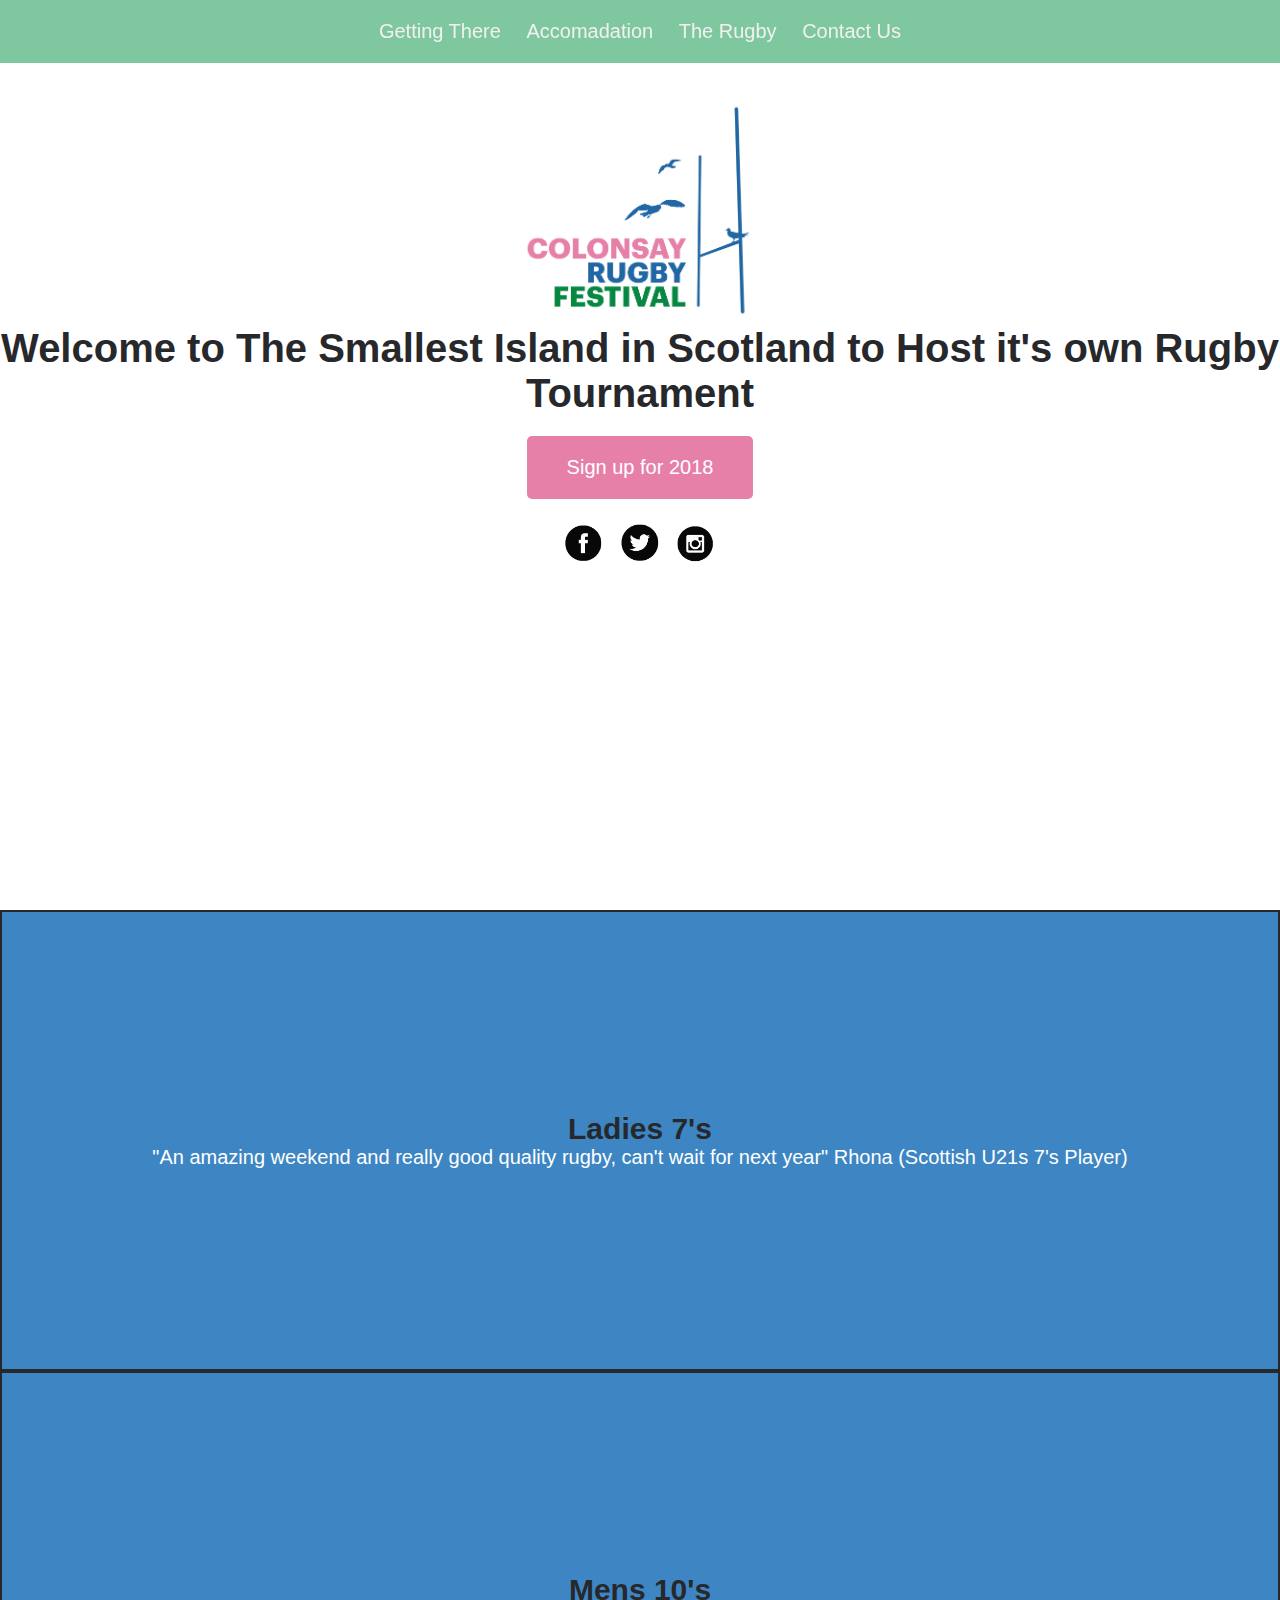
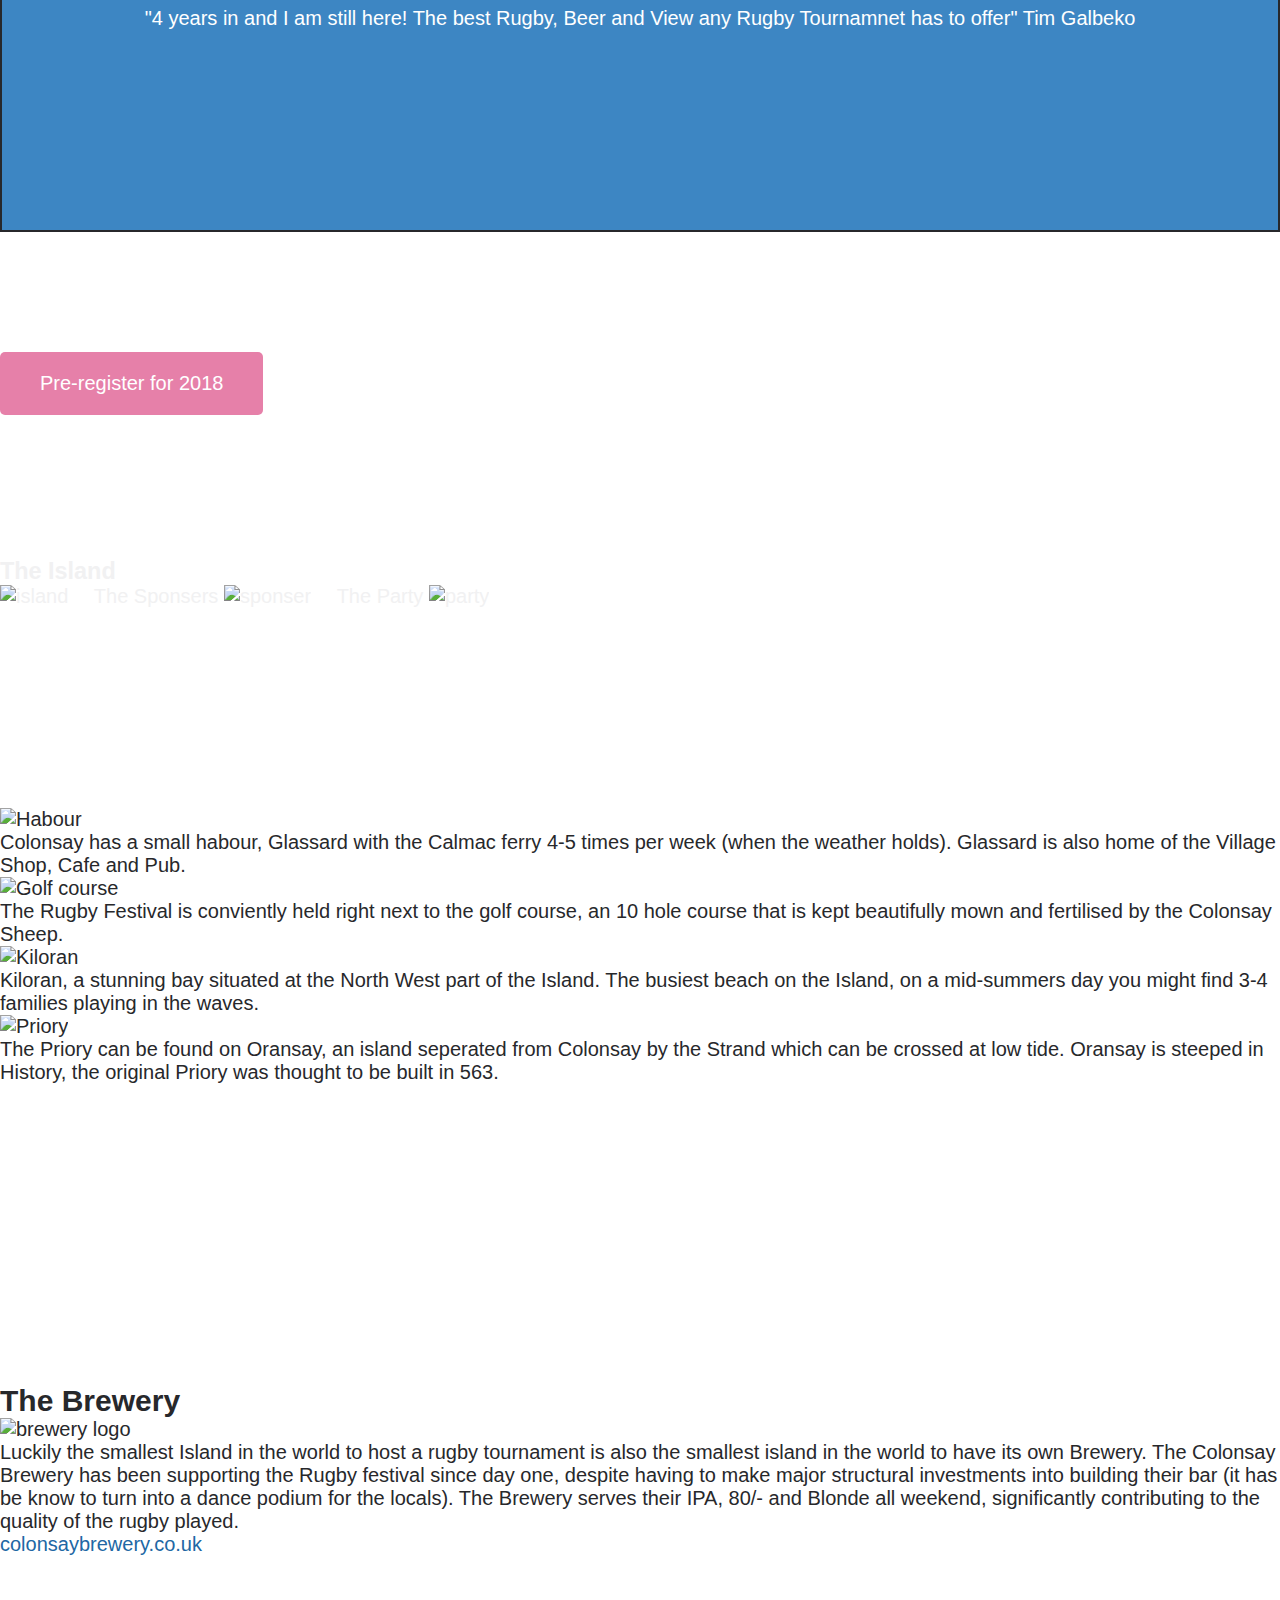
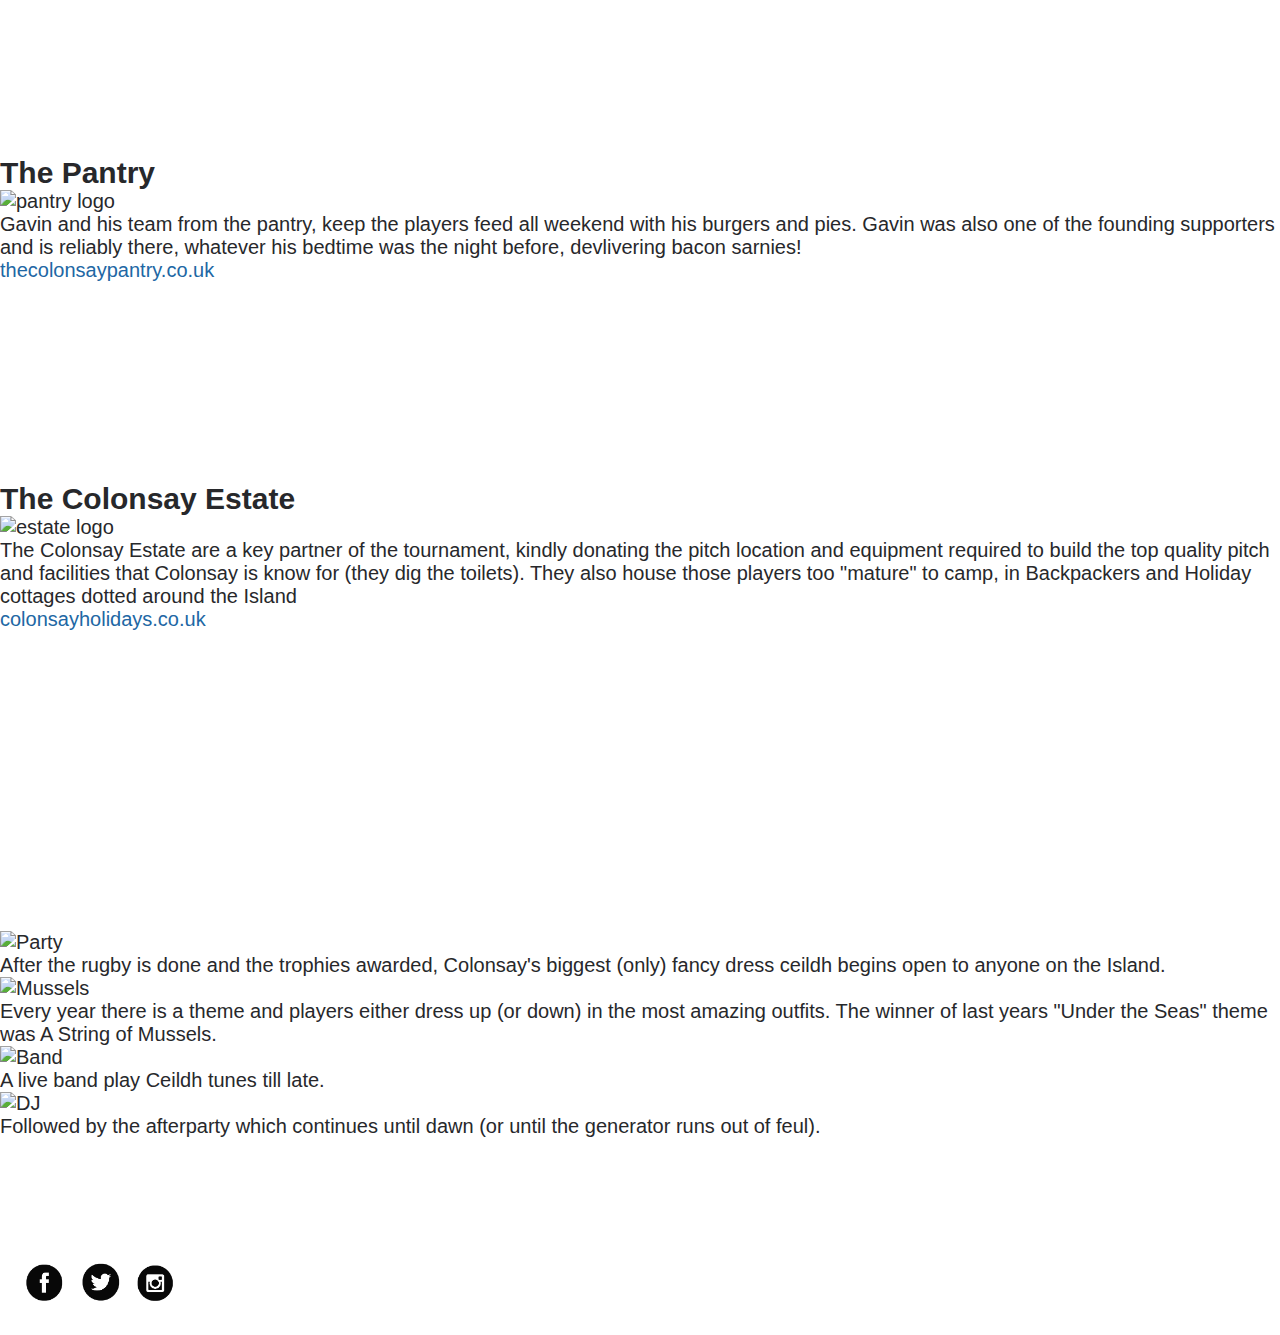
==== unit_5/index.html @ 90537c74 "unit 5" ====
<!DOCTYPE html>
<html>
<head>
	<link rel="stylesheet" type="text/css" href="css/style.css"> 
	<title>CRF</title>
</head>
<body> 
	<header>
		<nav id=mainmenu align=center>
			<a href="#">Getting There</a>
			<a href="#">Accomadation</a>
			<a href="#">The Rugby</a>
			<a href="#">Contact Us</a>
		</nav>
	</header>
	<section id="intro">
		<img src="image/logo.png" alt="Colonsay Rugby Festival Logo">
		<h1>Welcome to The Smallest Island in Scotland to Host it's own Rugby Tournament</h1>
		<a class="cta" href="https://locumsindexr.typeform.com/to/lszAaX">Sign up for 2018</a>
		<div>
			<a href="https://www.facebook.com/TheColonsayRugbyFestival"><img class="socialmedia" src="image/facebook.png" alt="facebook" title="Facebook"></a>
			<a href="#"><img class="socialmedia" src="image/twitter.png" alt="twitter" title="Twitter"></a>
			<a href="#"><img class="socialmedia" src="image/	instagram.png" alt="instagram" title="Instagram"></a>
		</div>
	</section>
	<section id="about">
		<section id="ladies">
			<div>
				<h2> Ladies 7's</h2>
				<p>"An amazing weekend and really good quality rugby, can't wait for next year" Rhona (Scottish U21s 7's Player)</p>
			</div>
		</section>
		<section id="mens">
			<div>
				<h2> Mens 10's</h2>
				<p>"4 years in and I am still here! The best Rugby, Beer and View any Rugby Tournamnet has to offer" Tim Galbeko </p>
			</div>
		</section>
	</section>
	<div>
		<a class="cta" href="https://locumsindexr.typeform.com/to/lszAaX">Pre-register for 2018</a>
	</div>
	<section>
		<nav>
			<a href="#island">
				<h3>The Island</h3>
				<img src="#" alt="island">
			</a>
			<a href=#sponsers> The Sponsers <img src="#" alt="sponser"></a>
			<a href=#party> The Party <img src="#" alt="party"></a>
		</nav>
	</section>
	<section id="island">
		<div>
			<img src="#" alt="Habour">
			<p>Colonsay has a small habour, Glassard with the Calmac ferry 4-5 times per week (when the weather holds). Glassard is also home of the Village Shop, Cafe and Pub.</p>
		</div>
		<div>
			<img src="#" alt="Golf course">
			<p>The Rugby Festival is conviently held right next to the golf course, an 10 hole course that is kept beautifully mown and fertilised by the Colonsay Sheep.</p>
		</div>
		<div>
			<img src="#" alt="Kiloran">
			<p>Kiloran, a stunning bay situated at the North West part of the Island. The busiest beach on the Island, on a mid-summers day you might find 3-4 families playing in the waves. </p>
		</div>
		<div>
			<img src="#" alt="Priory">
			<p>The Priory can be found on Oransay, an island seperated from Colonsay by the Strand which can be crossed at low tide. Oransay is steeped in History, the original Priory was thought to be built in 563.</p>
		</div>
	</section>	
	<section id="sponsers">
		<section>
			<h2>The Brewery</h2>
			<img scr="#" alt="brewery logo" >
			<p>Luckily the smallest Island in the world to host a rugby tournament is also the smallest island in the world to have its own Brewery. The Colonsay Brewery has been supporting the Rugby festival since day one, despite having to make major structural investments into building their bar (it has be know to turn into a dance podium for the locals). The Brewery serves their IPA, 80/- and Blonde all weekend, significantly contributing to the quality of the rugby played.</p>
			<a href="https://colonsaybrewery.co.uk/">colonsaybrewery.co.uk</a>
		</section>
		<section>
			<h2>The Pantry</h2>
			<img scr="#" alt="pantry logo" >
			<p>Gavin and his team from the pantry, keep the players feed all weekend with his burgers and pies. Gavin was also one of the founding supporters and is reliably there, whatever his bedtime was the night before, devlivering bacon sarnies!</p>
			<a href="http://www.thecolonsaypantry.co.uk/"> thecolonsaypantry.co.uk</a>
		</section>
		<section>
			<h2>The Colonsay Estate</h2>
			<img scr="#" alt="estate logo" >
			<p>The Colonsay Estate are a key partner of the tournament, kindly donating the pitch location and equipment required to build the top quality pitch and facilities that Colonsay is know for (they dig the toilets). They also house those players too "mature" to camp, in Backpackers and Holiday cottages dotted around the Island</p>
			<a href="http://www.colonsayholidays.co.uk/"> colonsayholidays.co.uk</a>
		</section>
	</section> 
	<section id="party">
		<div>
			<img src="#" alt="Party">
			<p>After the rugby is done and the trophies awarded, Colonsay's biggest (only) fancy dress ceildh begins open to anyone on the Island.
			</p>
		</div>
		<div>
			<img scr="#" alt="Mussels">
			<p>Every year there is a theme and players either dress up (or down) in the most amazing outfits. The winner of last years "Under the Seas" theme was A String of Mussels.<p>
		<div>
			<img scr="#" alt="Band">
			<p>A live band play Ceildh tunes till late.</p>
		</div>
		<div>
			<img src="#" alt="DJ">
			<p>Followed by the afterparty which continues until dawn (or until the generator runs out of feul).</p>
		</div>
	</section>
	<footer>
		<a href="https://www.facebook.com/TheColonsayRugbyFestival"><img class="socialmedia" src="image/facebook.png" alt="facebook" title="Facebook"></a>
		<a href="#"><img class="socialmedia" src="image/twitter.png" alt="twitter" title="Twitter"></a>
		<a href="#"><img class="socialmedia" src="image/instagram.png" alt="instagram" title="Instagram"></a>
	</footer>
</body>
</html>
---- unit_5/css/style.css ----
* { margin:0; padding:0; box-sizing:border-box; }
body{
	color:#27282B;
	background: url("https://www.scottishrugbyblog.co.uk/wp-content/uploads/2012/07/Colonsays-Kiloran-Bay.jpg");
	background-repeat: no-repeat;
	background-attachment: fixed;
	background-size:cover;
	font-family: arial, sans-serif;
	font-weight:400;
	font-size: 20px;
}
section {
	padding:5em 0;
}
header{

	padding:0em;
}
h1,h2,h3,h4{
	font-weight:600;
}
h2{
	font-size:1.5em;
	color:#27282B;
}

a{
	color:#2167a4;
	text-decoration:none;
}

nav a{
	color:#F1F1F2;
	text-decoration:none;
	padding: .5em;
}
img{
	width: 12em;
}
.logo {
	width:5em;
}
footer{
	padding:20px;
}
/*h1{*/
	/*font-size:60px;*/
	/*text-transform:uppercase;*/
	/*}*/
	
#mainmenu{
	background-color:rgba(0,143,61,0.5);
	position:fixed;
	top:0;
	width:100%;	
	padding:1em;
}

.cta {
	background:#e680a9;
	display:inline-block;
	padding:1em 2em;
	color:#FFF;
	font-weight:300;
	text-decoration: none;
	border-radius: .25em;
	margin: 1em 0;
}

#title{
	text-transform: uppercase;
	font-size:70px;
}
.socialmedia{
	width:50px;
}
#intro {
	text-align: center;
	height: 90vh;
	padding: 4em,0;
}
#about section {
	width: 100%;
	border: 2px solid;
	padding: 0;
	background: rgba(0,96,176,0.76)
}
#about div {
	padding: 10em 4em;
	color: #fff;
	text-align: center;
}

/* #about div:hover {
	background: rgba(17, 154, 84, 0.88);
}*/

#ladies {
	background:url("../image/womens_7.jpeg");
	background-size:cover;
	background-repeat:no-repeat;
}
#mens {
	background:url("../image/mens_10.jpeg");
	background-size:cover;
	background-repeat:no-repeat;
}
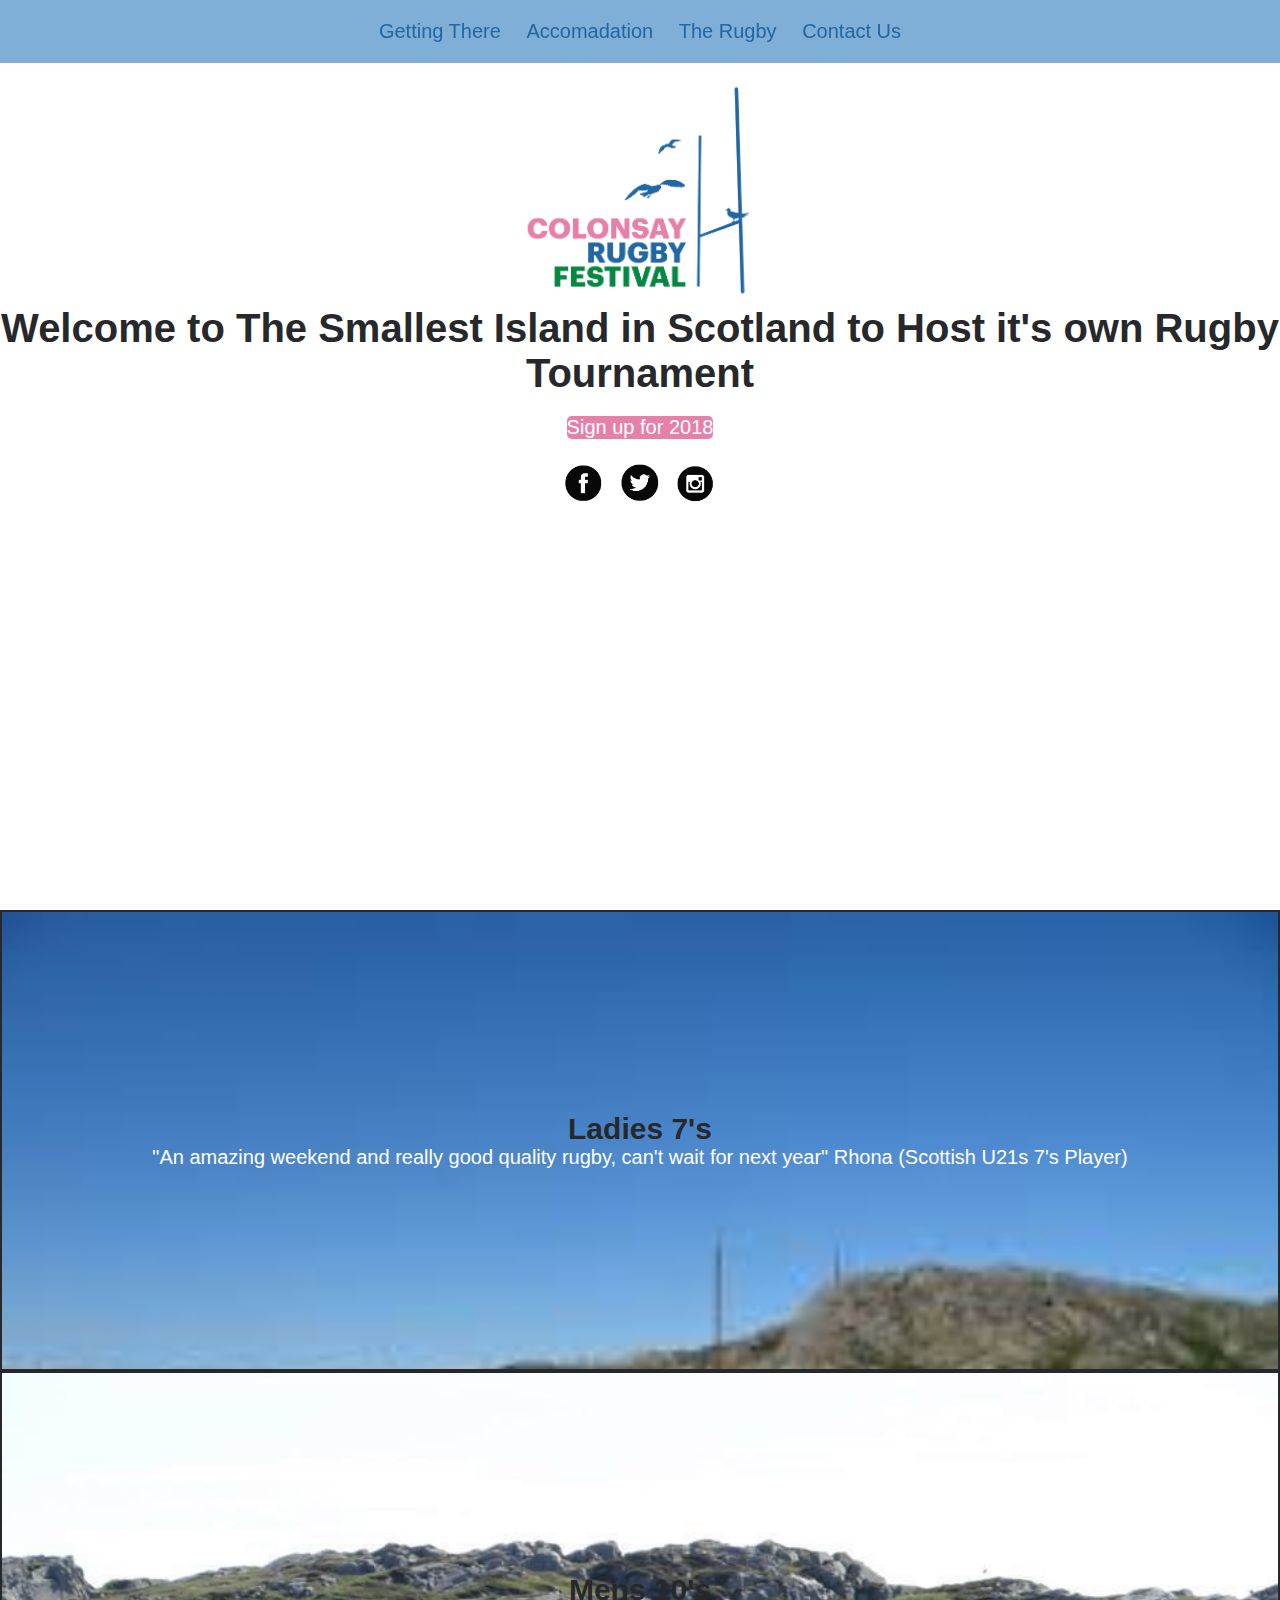
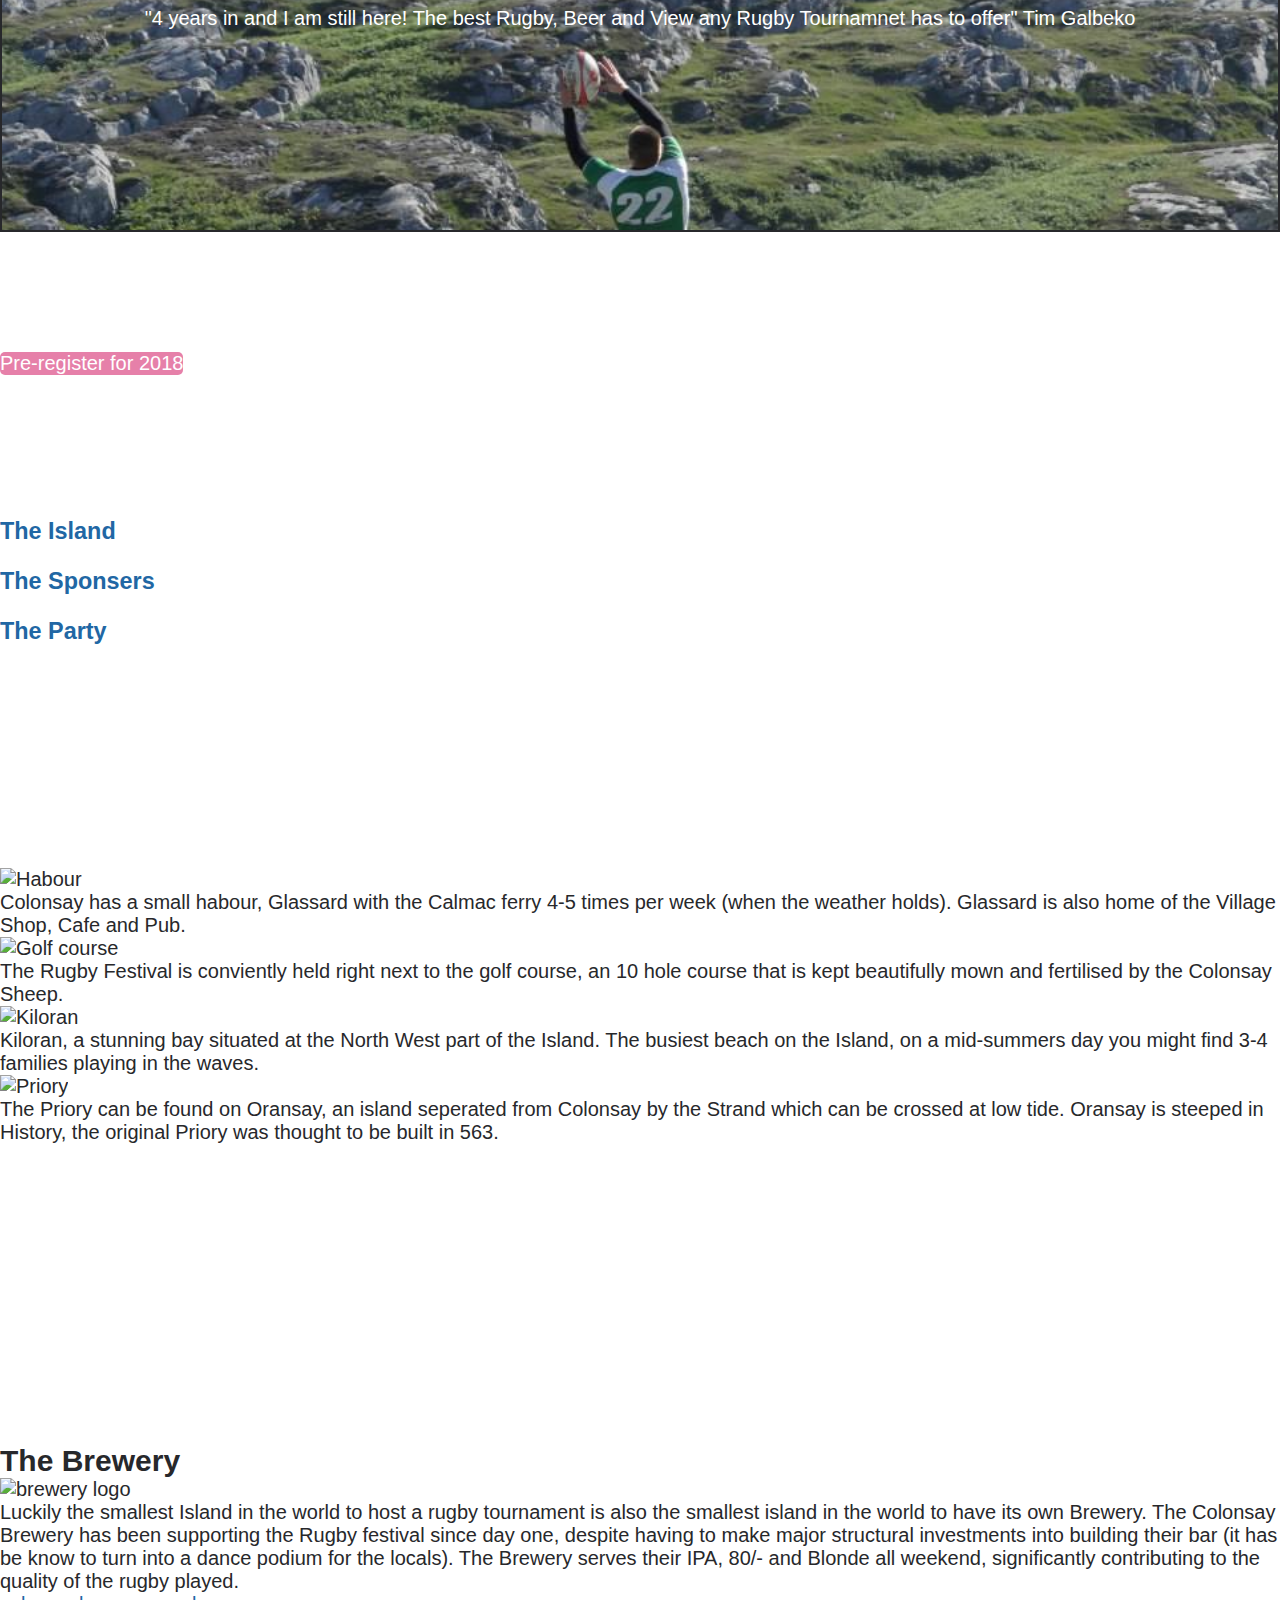
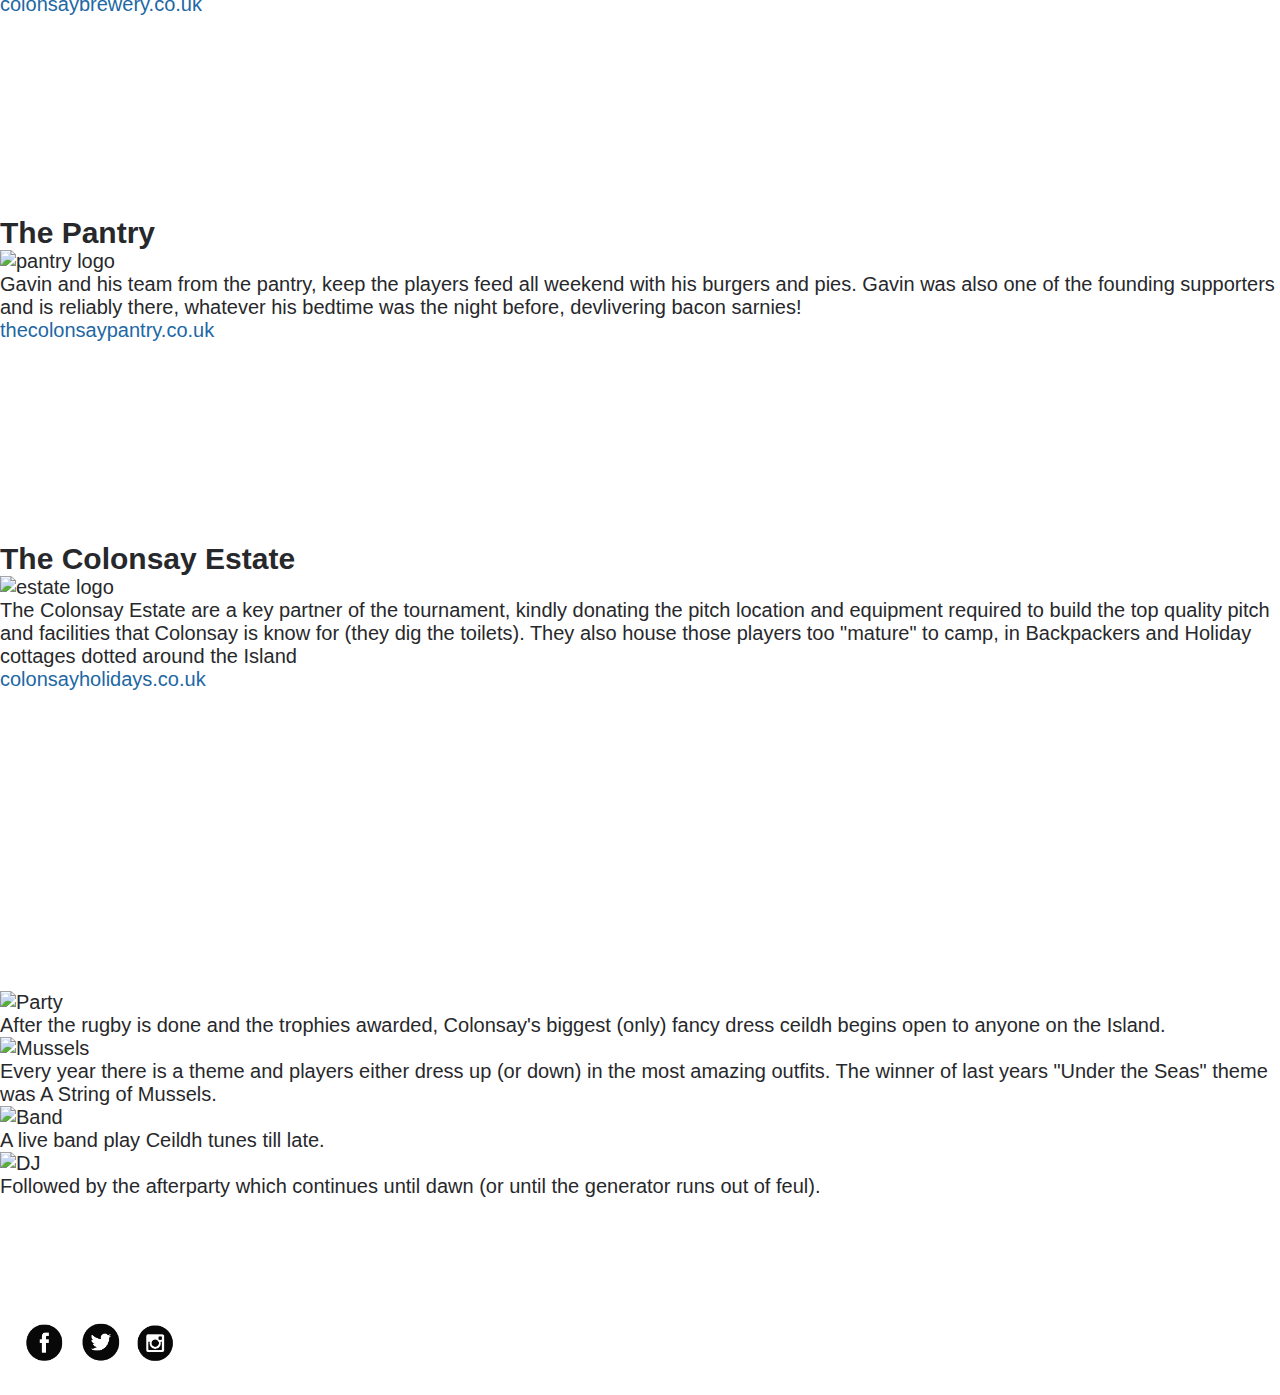
==== commit fdb8ba8f: "update" ====
--- a/unit_5/index.html
+++ b/unit_5/index.html
@@ -23,7 +23,7 @@
 			<a href="#"><img class="socialmedia" src="image/	instagram.png" alt="instagram" title="Instagram"></a>
 		</div>
 	</section>
-	<section id="about">
+	<section id="about" class="clearfix">
 		<section id="ladies">
 			<div>
 				<h2> Ladies 7's</h2>
@@ -42,12 +42,17 @@
 	</div>
 	<section>
 		<nav>
-			<a href="#island">
+			<a id="island" href="#island">
 				<h3>The Island</h3>
-				<img src="#" alt="island">
+				<img src="#" alt="">
 			</a>
-			<a href=#sponsers> The Sponsers <img src="#" alt="sponser"></a>
-			<a href=#party> The Party <img src="#" alt="party"></a>
+			<a id="sponsers" href="#sponsers"> 
+				<h3>The Sponsers</h3> 
+				<img src="#" alt="">
+			</a>
+				<a id="party" href=#party> <h3>The Party</h3>
+				<img src="#" alt="">
+			</a>
 		</nav>
 	</section>
 	<section id="island">
--- a/unit_5/css/style.css
+++ b/unit_5/css/style.css
@@ -1,10 +1,7 @@
 * { margin:0; padding:0; box-sizing:border-box; }
 body{
 	color:#27282B;
-	background: url("https://www.scottishrugbyblog.co.uk/wp-content/uploads/2012/07/Colonsays-Kiloran-Bay.jpg");
-	background-repeat: no-repeat;
-	background-attachment: fixed;
-	background-size:cover;
+	background-color: fff;
 	font-family: arial, sans-serif;
 	font-weight:400;
 	font-size: 20px;
@@ -13,7 +10,6 @@
 	padding:5em 0;
 }
 header{
-
 	padding:0em;
 }
 h1,h2,h3,h4{
@@ -30,7 +26,6 @@
 }
 
 nav a{
-	color:#F1F1F2;
 	text-decoration:none;
 	padding: .5em;
 }
@@ -40,26 +35,27 @@
 .logo {
 	width:5em;
 }
-footer{
-	padding:20px;
-}
-/*h1{*/
-	/*font-size:60px;*/
-	/*text-transform:uppercase;*/
-	/*}*/
-	
+
 #mainmenu{
-	background-color:rgba(0,143,61,0.5);
+	background-color:rgba(0,96,176,0.5);
+	color:#F1F1F2;
 	position:fixed;
 	top:0;
 	width:100%;	
 	padding:1em;
 }
+#intro {
+	text-align: center;
+	background: url("https://www.scottishrugbyblog.co.uk/wp-content/uploads/2012/07/Colonsays-Kiloran-Bay.jpg");
+	background-size: cover;
+	height: 90vh;
+	padding: 4em 0 0;
+}
 
 .cta {
 	background:#e680a9;
 	display:inline-block;
-	padding:1em 2em;
+	padding:1em,2em;
 	color:#FFF;
 	font-weight:300;
 	text-decoration: none;
@@ -74,16 +70,11 @@
 .socialmedia{
 	width:50px;
 }
-#intro {
-	text-align: center;
-	height: 90vh;
-	padding: 4em,0;
-}
+
 #about section {
 	width: 100%;
 	border: 2px solid;
 	padding: 0;
-	background: rgba(0,96,176,0.76)
 }
 #about div {
 	padding: 10em 4em;
@@ -91,19 +82,55 @@
 	text-align: center;
 }
 
-/* #about div:hover {
-	background: rgba(17, 154, 84, 0.88);
-}*/
-
 #ladies {
 	background:url("../image/womens_7.jpeg");
 	background-size:cover;
 	background-repeat:no-repeat;
+	float: left;
+	width: 48%;
 }
 #mens {
 	background:url("../image/mens_10.jpeg");
 	background-size:cover;
 	background-repeat:no-repeat;
+	float: right;
+	width: 48%;
+}
+.clearfix:after{
+	visability: hidden;
+	display: block;
+	font-size: 0;
+	content:" ";
+	clear: both;
+	height:0;
 }
 
+.island{
+	padding:2em;
+	margin:.5em;
+	width:30%;
+	float:left;
+}
 
+.sponser{
+	padding:2em;
+	margin:.5em;
+	width:30%;
+	float:center;
+}
+
+.party{
+	padding:2em;
+	margin:.5em;
+	width:30%;
+	float:right;
+}
+
+footer{
+	padding:20px;
+}
+
+	
+
+
+
